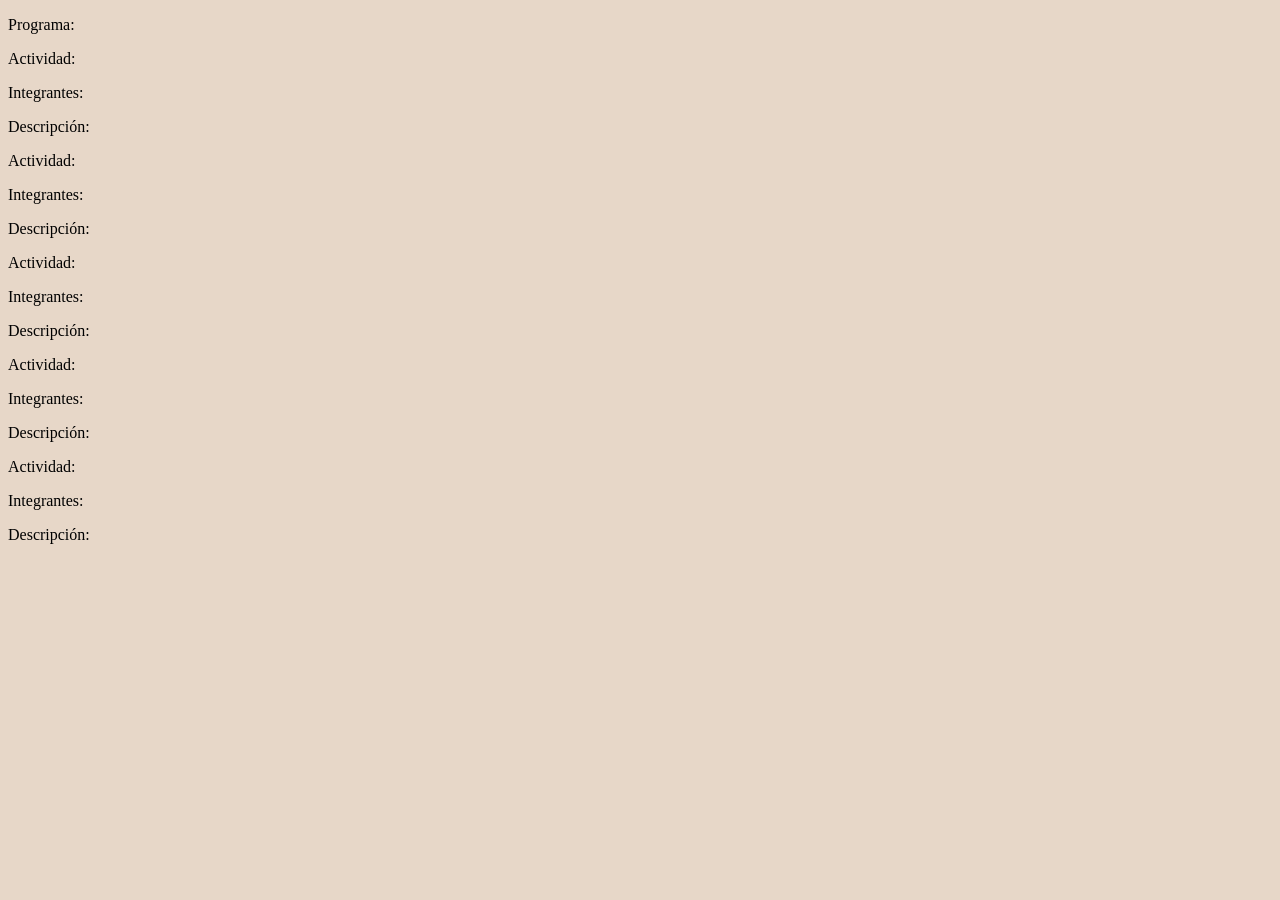
==== archivos/programa.html @ 34869b53 "navs" ====
<!DOCTYPE html>
<html lang="en">
<head>
    <meta charset="UTF-8">
    <meta name="viewport" content="width=device-width, initial-scale=1.0">
    <title>Document</title>
    <link rel="stylesheet" href="../style.css">
</head>
<body>
    <header></header>
    <nav></nav>
 <div>
        <p>Programa:</p>
    </div>

    <p>Actividad: <span id="a1"></span></p>
    <p>Integrantes: <span id="e1"></span></p>
    <p>Descripción: <span id="d1"></span></p>
    <p>Actividad: <span id="a2"></span></p>
    <p>Integrantes: <span id="e2"></span></p>
    <p>Descripción: <span id="d2"></span></p>
    <p>Actividad: <span id="a3"></span></p>
    <p>Integrantes: <span id="e3"></span></p>
    <p>Descripción: <span id="d3"></span></p>
    <p>Actividad: <span id="a4"></span></p>
    <p>Integrantes: <span id="e4"></span></p>
    <p>Descripción: <span id="d4"></span></p>
    <p>Actividad: <span id="a5"></span></p>
    <p>Integrantes: <span id="e5"></span></p>
    <p>Descripción: <span id="d5"></span></p>

    <footer></footer>
    <script src="../script.js"></script>
</body>
</html>
---- style.css ----
body{
    background-color: #e7d7c8;
}

header{
    color: #1e2b22;
}

footer{
    background-color: #e7d7cc;
}
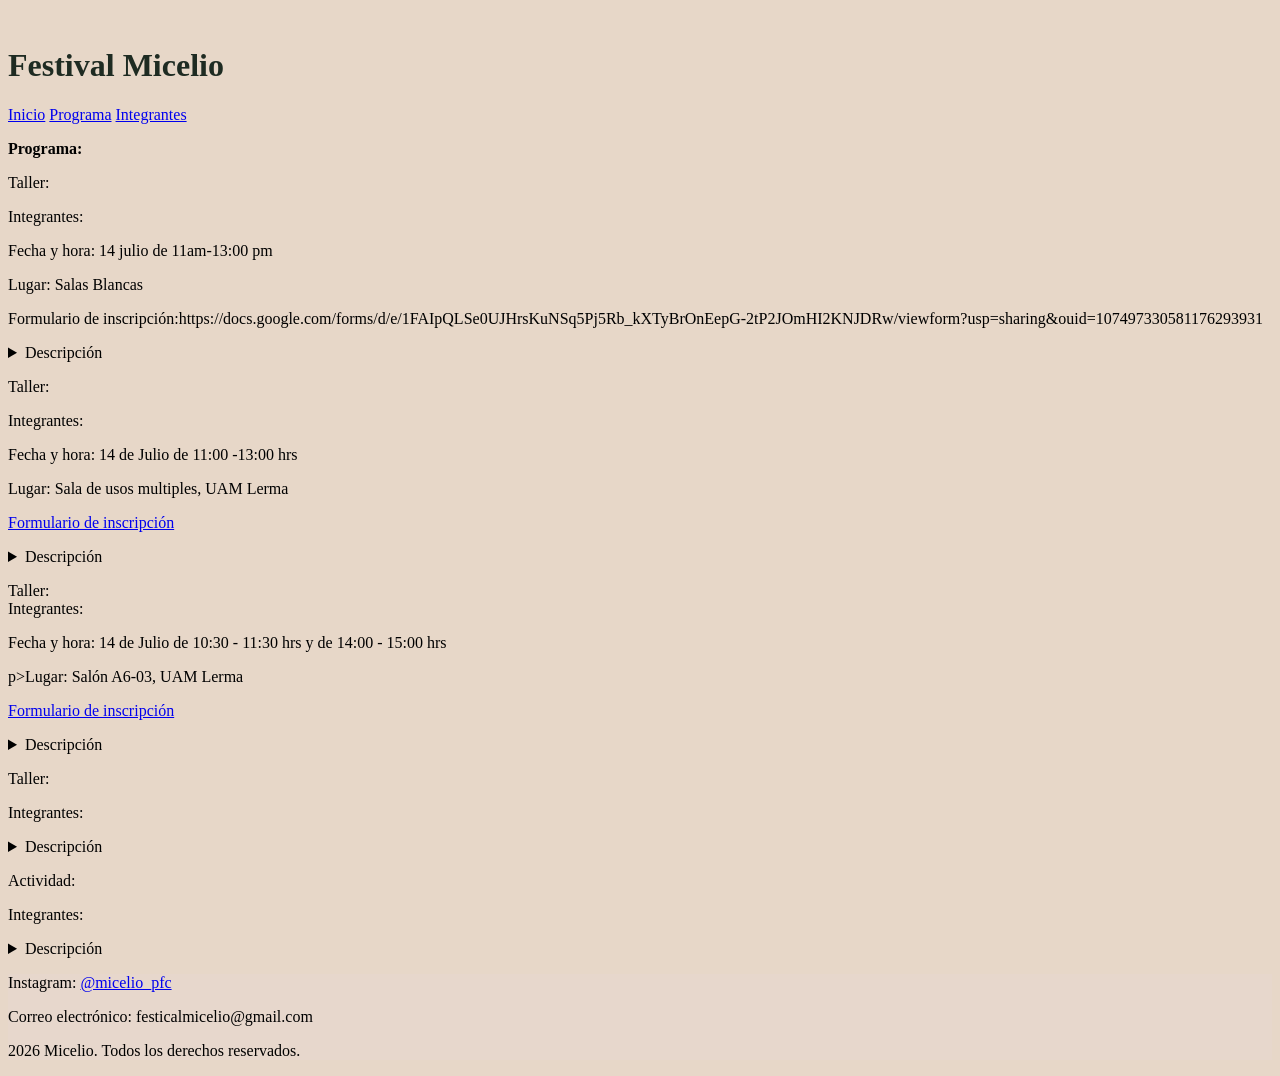
==== commit d447d81d: "Merge pull request #48 from lauraaandrea/main cambios" ====
--- a/archivos/programa.html
+++ b/archivos/programa.html
@@ -3,33 +3,82 @@
 <head>
     <meta charset="UTF-8">
     <meta name="viewport" content="width=device-width, initial-scale=1.0">
-    <title>Document</title>
+    <title>Micelio: programa</title>
     <link rel="stylesheet" href="../style.css">
 </head>
 <body>
-    <header></header>
-    <nav></nav>
- <div>
-        <p>Programa:</p>
+    <div class="container">
+    <header>
+        <div class="logo">
+            <img src="../assets/Logo_Micelio.jpg" alt="">
+        </div>
+        <h1 class="titulo-header">Festival Micelio</h1>
+        <nav>
+            <a href="../index.html">Inicio</a>
+            <a href="#">Programa</a>
+            <a href="nosotros.html">Integrantes</a>
+        </nav>
+    </header>
+
+    <main>
+        <section>
+            <p><b>Programa:</b></p>
+
+            <div>
+                <p>Taller: <span id="a1"></span></p>
+                <p>Integrantes: <span id="e1"></span></p>
+                <p>Fecha y hora: 14 julio de 11am-13:00 pm </p>
+    <p>Lugar: Salas Blancas</p>
+    <p>Formulario de inscripción:https://docs.google.com/forms/d/e/1FAIpQLSe0UJHrsKuNSq5Pj5Rb_kXTyBrOnEepG-2tP2JOmHI2KNJDRw/viewform?usp=sharing&ouid=107497330581176293931 </p>
+    <details>
+        <summary>Descripción</summary>
+        <p id="d1"></p>
+    </details> 
+            </div>
+    <div>
+    <p>Taller: <span id="a2"></span></p>
+    <p>Integrantes: <span id="e2"></span></p>
+    <p>Fecha y hora: 14 de Julio de 11:00 -13:00 hrs</p>
+    <p>Lugar: Sala de usos multiples, UAM Lerma</p>
+    <p><a href="https://forms.gle/SrZfYZ8EvkvfctMb7">Formulario de inscripción</a></p>
+    <details>
+        <summary>Descripción</summary>
+        <p id="d2"></p>
+    </details>
+    </div>
+    <p>Taller: <span id="a3"></span><br>
+    Integrantes: <span id="e3"></span></p>
+    <p>Fecha y hora: 14 de Julio de 10:30 - 11:30 hrs y de 14:00 - 15:00 hrs</p>
+    p>Lugar: Salón A6-03, UAM Lerma</p>
+    <p><a href="https://forms.gle/QWmUZ2EZJpvnED4y6">Formulario de inscripción</a></p>
+    <details>
+        <summary>Descripción</summary>
+        <p id="d3"></p>
+    </details>
+    
+    <p>Taller: <span id="a4"></span></p>
+    <p>Integrantes: <span id="e4"></span></p>
+    <details>
+        <summary>Descripción</summary>
+        <p id="d4"></p>
+    </details>
+    
+    <p>Actividad: <span id="a5"></span></p>
+    <p>Integrantes: <span id="e5"></span></p>
+    <details>
+        <summary>Descripción</summary>
+        <p id="d5"></p>
+    </details>
+</section>
+</main>
+    
+    <footer>
+        <p>Instagram: <a href="https://www.instagram.com/micelio_pfc?igsh=amg0cXNjYXZma3A4">@micelio_pfc</a></p>
+        <p>Correo electrónico: festicalmicelio@gmail.com</p>
+        <p>2026 Micelio. Todos los derechos reservados.</p>
+    </footer>
     </div>
 
-    <p>Actividad: <span id="a1"></span></p>
-    <p>Integrantes: <span id="e1"></span></p>
-    <p>Descripción: <span id="d1"></span></p>
-    <p>Actividad: <span id="a2"></span></p>
-    <p>Integrantes: <span id="e2"></span></p>
-    <p>Descripción: <span id="d2"></span></p>
-    <p>Actividad: <span id="a3"></span></p>
-    <p>Integrantes: <span id="e3"></span></p>
-    <p>Descripción: <span id="d3"></span></p>
-    <p>Actividad: <span id="a4"></span></p>
-    <p>Integrantes: <span id="e4"></span></p>
-    <p>Descripción: <span id="d4"></span></p>
-    <p>Actividad: <span id="a5"></span></p>
-    <p>Integrantes: <span id="e5"></span></p>
-    <p>Descripción: <span id="d5"></span></p>
-
-    <footer></footer>
     <script src="../script.js"></script>
 </body>
 </html>
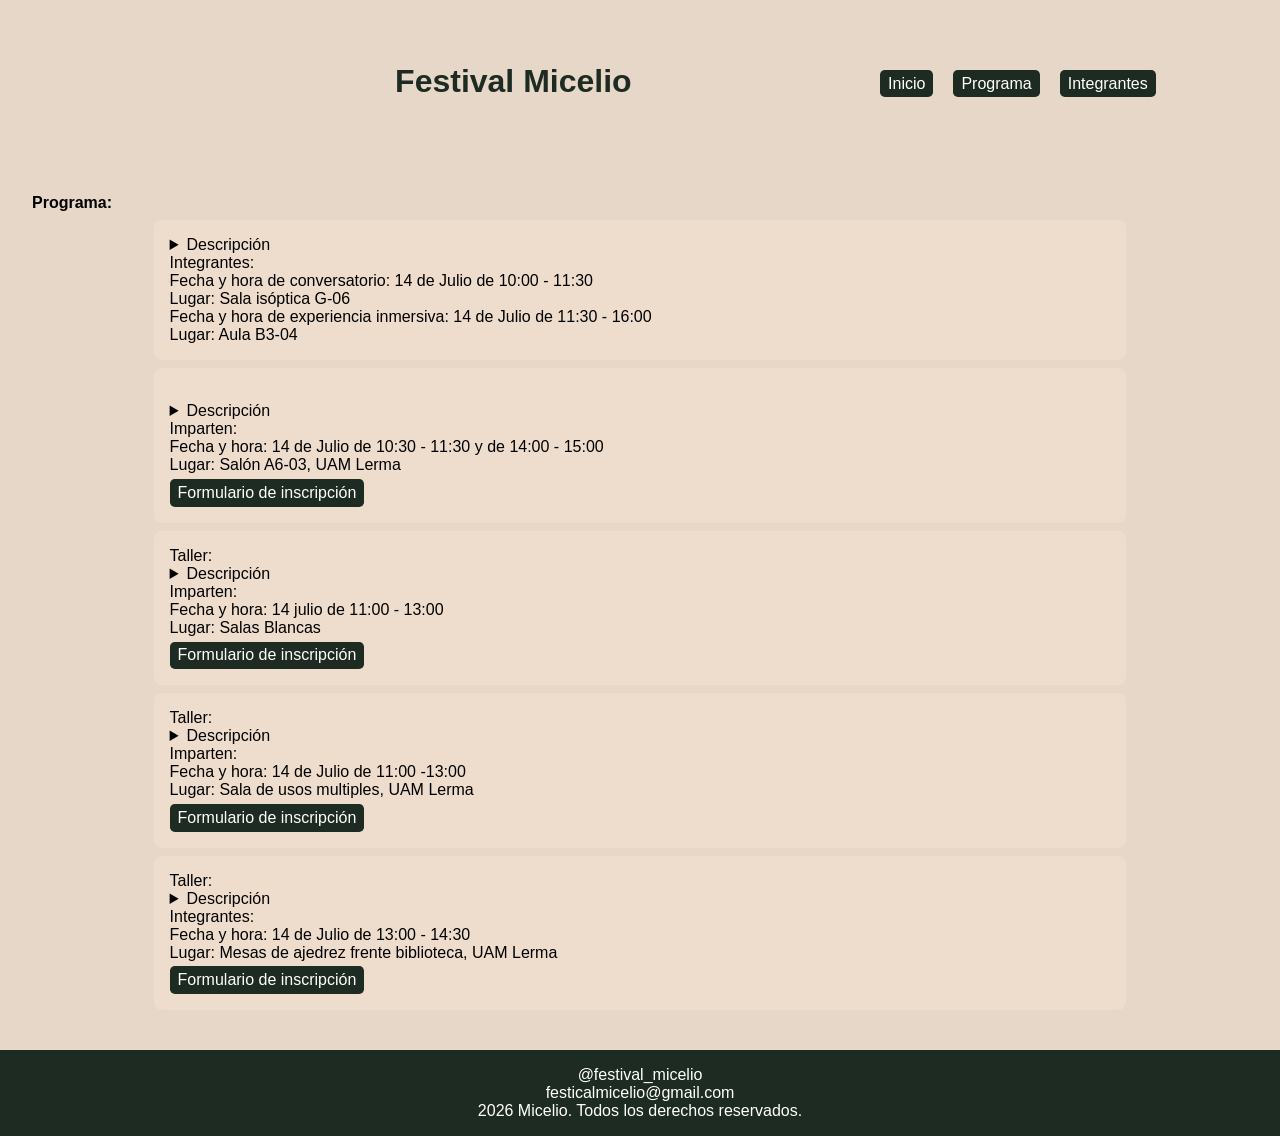
==== commit 2b13796d: "margin a" ====
--- a/archivos/programa.html
+++ b/archivos/programa.html
@@ -1,84 +1,107 @@
 <!DOCTYPE html>
 <html lang="en">
+
 <head>
     <meta charset="UTF-8">
     <meta name="viewport" content="width=device-width, initial-scale=1.0">
     <title>Micelio: programa</title>
     <link rel="stylesheet" href="../style.css">
+    <link rel="icon" type="image/png" sizes="16x16" href="../favicon-16x16.png">
+    <script src="https://kit.fontawesome.com/69f4e40da4.js" crossorigin="anonymous"></script>
 </head>
+
 <body>
     <div class="container">
-    <header>
-        <div class="logo">
-            <img src="../assets/Logo_Micelio.jpg" alt="">
-        </div>
-        <h1 class="titulo-header">Festival Micelio</h1>
-        <nav>
-            <a href="../index.html">Inicio</a>
-            <a href="#">Programa</a>
-            <a href="nosotros.html">Integrantes</a>
-        </nav>
-    </header>
+        <header>
+            <div class="logo">
+                <img src="../assets/Logo_Micelio_M.jpg" alt="">
+            </div>
+            <h1 class="titulo-header">Festival Micelio</h1>
+            <nav>
+                <a href="../index.html">Inicio</a>
+                <a href="#">Programa</a>
+                <a href="nosotros.html">Integrantes</a>
+            </nav>
+        </header>
 
-    <main>
-        <section>
-            <p><b>Programa:</b></p>
+        <main>
+            <section>
+                <p><b>Programa:</b></p>
 
-            <div>
-                <p>Taller: <span id="a1"></span></p>
-                <p>Integrantes: <span id="e1"></span></p>
-                <p>Fecha y hora: 14 julio de 11am-13:00 pm </p>
-    <p>Lugar: Salas Blancas</p>
-    <p>Formulario de inscripción:https://docs.google.com/forms/d/e/1FAIpQLSe0UJHrsKuNSq5Pj5Rb_kXTyBrOnEepG-2tP2JOmHI2KNJDRw/viewform?usp=sharing&ouid=107497330581176293931 </p>
-    <details>
-        <summary>Descripción</summary>
-        <p id="d1"></p>
-    </details> 
-            </div>
-    <div>
-    <p>Taller: <span id="a2"></span></p>
-    <p>Integrantes: <span id="e2"></span></p>
-    <p>Fecha y hora: 14 de Julio de 11:00 -13:00 hrs</p>
-    <p>Lugar: Sala de usos multiples, UAM Lerma</p>
-    <p><a href="https://forms.gle/SrZfYZ8EvkvfctMb7">Formulario de inscripción</a></p>
-    <details>
-        <summary>Descripción</summary>
-        <p id="d2"></p>
-    </details>
-    </div>
-    <p>Taller: <span id="a3"></span><br>
-    Integrantes: <span id="e3"></span></p>
-    <p>Fecha y hora: 14 de Julio de 10:30 - 11:30 hrs y de 14:00 - 15:00 hrs</p>
-    p>Lugar: Salón A6-03, UAM Lerma</p>
-    <p><a href="https://forms.gle/QWmUZ2EZJpvnED4y6">Formulario de inscripción</a></p>
-    <details>
-        <summary>Descripción</summary>
-        <p id="d3"></p>
-    </details>
-    
-    <p>Taller: <span id="a4"></span></p>
-    <p>Integrantes: <span id="e4"></span></p>
-    <details>
-        <summary>Descripción</summary>
-        <p id="d4"></p>
-    </details>
-    
-    <p>Actividad: <span id="a5"></span></p>
-    <p>Integrantes: <span id="e5"></span></p>
-    <details>
-        <summary>Descripción</summary>
-        <p id="d5"></p>
-    </details>
-</section>
-</main>
-    
-    <footer>
-        <p>Instagram: <a href="https://www.instagram.com/micelio_pfc?igsh=amg0cXNjYXZma3A4">@micelio_pfc</a></p>
-        <p>Correo electrónico: festicalmicelio@gmail.com</p>
-        <p>2026 Micelio. Todos los derechos reservados.</p>
-    </footer>
+                <div class="programa">
+                    <p><span id="a5"></span></p>
+                    <details>
+                        <summary>Descripción</summary>
+                        <p id="d5"></p>
+                    </details>
+                    <p>Integrantes: <span id="e5"></span></p>
+                    <p>Fecha y hora de conversatorio: 14 de Julio de 10:00 - 11:30</p>
+                    <p>Lugar: Sala isóptica G-06</p>
+                    <p>Fecha y hora de experiencia inmersiva: 14 de Julio de 11:30 - 16:00</p>
+                    <p>Lugar: Aula B3-04</p>
+                </div>
+
+                <div class="programa">
+                    <p><span id="a3"></span><br>
+                    <details>
+                        <summary>Descripción</summary>
+                        <p id="d3"></p>
+                    </details>
+                    Imparten: <span id="e3"></span></p>
+                    <p>Fecha y hora: 14 de Julio de 10:30 - 11:30 y de 14:00 - 15:00</p>
+                    <p>Lugar: Salón A6-03, UAM Lerma</p>
+                    <p><a href="https://forms.gle/QWmUZ2EZJpvnED4y6">Formulario de inscripción</a></p>
+                </div>
+
+                <div class="programa">
+                    <p>Taller: <span id="a1"></span></p>
+                    <details>
+                        <summary>Descripción</summary>
+                        <p id="d1"></p>
+                    </details>
+                    <p>Imparten: <span id="e1"></span></p>
+                    <p>Fecha y hora: 14 julio de 11:00 - 13:00</p>
+                    <p>Lugar: Salas Blancas</p>
+                    <p><a href="https://docs.google.com/forms/d/e/1FAIpQLSe0UJHrsKuNSq5Pj5Rb_kXTyBrOnEepG-2tP2JOmHI2KNJDRw/viewform?usp=sharing&ouid=107497330581176293931"
+                            target="_blank">Formulario de inscripción</a></p>
+                </div>
+
+                <div class="programa">
+                    <p>Taller: <span id="a2"></span></p>
+                    <details>
+                        <summary>Descripción</summary>
+                        <p id="d2"></p>
+                    </details>
+                    <p>Imparten: <span id="e2"></span></p>
+                    <p>Fecha y hora: 14 de Julio de 11:00 -13:00</p>
+                    <p>Lugar: Sala de usos multiples, UAM Lerma</p>
+                    <p><a href="https://forms.gle/SrZfYZ8EvkvfctMb7" target="_blank">Formulario de inscripción</a></p>
+                </div>
+
+                <div class="programa">
+                    <p>Taller: <span id="a4"></span></p>
+                    <details>
+                        <summary>Descripción</summary>
+                        <p id="d4"></p>
+                    </details>
+                    <p>Integrantes: <span id="e4"></span></p>
+                    <p>Fecha y hora: 14 de Julio de 13:00 - 14:30</p>
+                    <p>Lugar: Mesas de ajedrez frente biblioteca, UAM Lerma</p>
+                    <p><a href="https://forms.gle/TfM82aj2mWWZgz4A8">Formulario de inscripción</a></p>
+                </div>
+            </section>
+        </main>
+
+        <footer>
+            <p><i class="fa-brands fa-instagram"></i> <a class="sp"
+                    href="https://www.instagram.com/festival_micelio">@festival_micelio</a></p>
+            <p><i class="fa-regular fa-envelope"></i> <a class="sp"
+                    href="mailto:festicalmicelio@gmail.com">festicalmicelio@gmail.com</a></p>
+            <p>2026 Micelio. Todos los derechos reservados.</p>
+        </footer>
     </div>
 
     <script src="../script.js"></script>
 </body>
+
 </html>
--- a/style.css
+++ b/style.css
@@ -1,11 +1,105 @@
-body{
-    background-color: #e7d7c8;
+* {
+    padding: 0;
+    margin: 0;
+    box-sizing: border-box;
 }
 
-header{
-    color: #1e2b22;
+body {
+    background-color: #e7d7c8;
+    font-family: sans-serif;
 }
 
-footer{
-    background-color: #e7d7cc;
+header {
+    color: #1e2b22;
+    display: flex;
+    justify-content: space-around;
+    align-items: center;
+    min-height: 4.5rem;
+}
+
+nav {
+    display: flex;
+    gap: 1.25rem;
+}
+
+a:link,
+a:visited {
+    background-color: #1e2b22;
+    color: white;
+    margin-top: 0.3rem;
+    padding: .3rem .5rem;
+    text-align: center;
+    text-decoration: none;
+    display: inline-block;
+    border-radius: 0.3rem;
+}
+
+section {
+    padding: 2rem;
+}
+
+footer {
+    background-color: #1e2b22;
+    color: white;
+    padding: 1rem;
+    text-align: center;
+}
+
+.logo {
+    display: flex;
+    align-items: center;
+}
+
+.logo img {
+    height: 8.75rem;
+    margin: .7rem;
+}
+
+.titulo-header {
+    padding: 0;
+    margin: 0;
+}
+
+.container {
+    min-height: 100dvh;
+    display: grid;
+    grid-template-rows: auto 1fr auto;
+
+}
+
+.programa {
+    background-color: #eeddcc;
+    margin: 0.5rem auto;
+    padding: 1rem;
+    border-radius: 0.5rem;
+    max-width: 80%;
+}
+
+.indice1{
+    background-color: #caa6c2;
+    margin: 0.5rem auto;
+    padding: 1rem;
+    border-radius: 0.5rem;
+    max-width: 80%;
+}
+
+.indice2 {
+    background-color: #c1bdb2;
+    margin: 0.5rem auto;
+    padding: 1rem;
+    border-radius: 0.5rem;
+    max-width: 80%;
+}
+
+a.sp:link,
+a.sp:visited {
+    padding: 0;
+    margin-top: 0;
+}
+
+
+@media (max-width: 700px) {
+    header {
+        flex-direction: column;
+    }
 }
